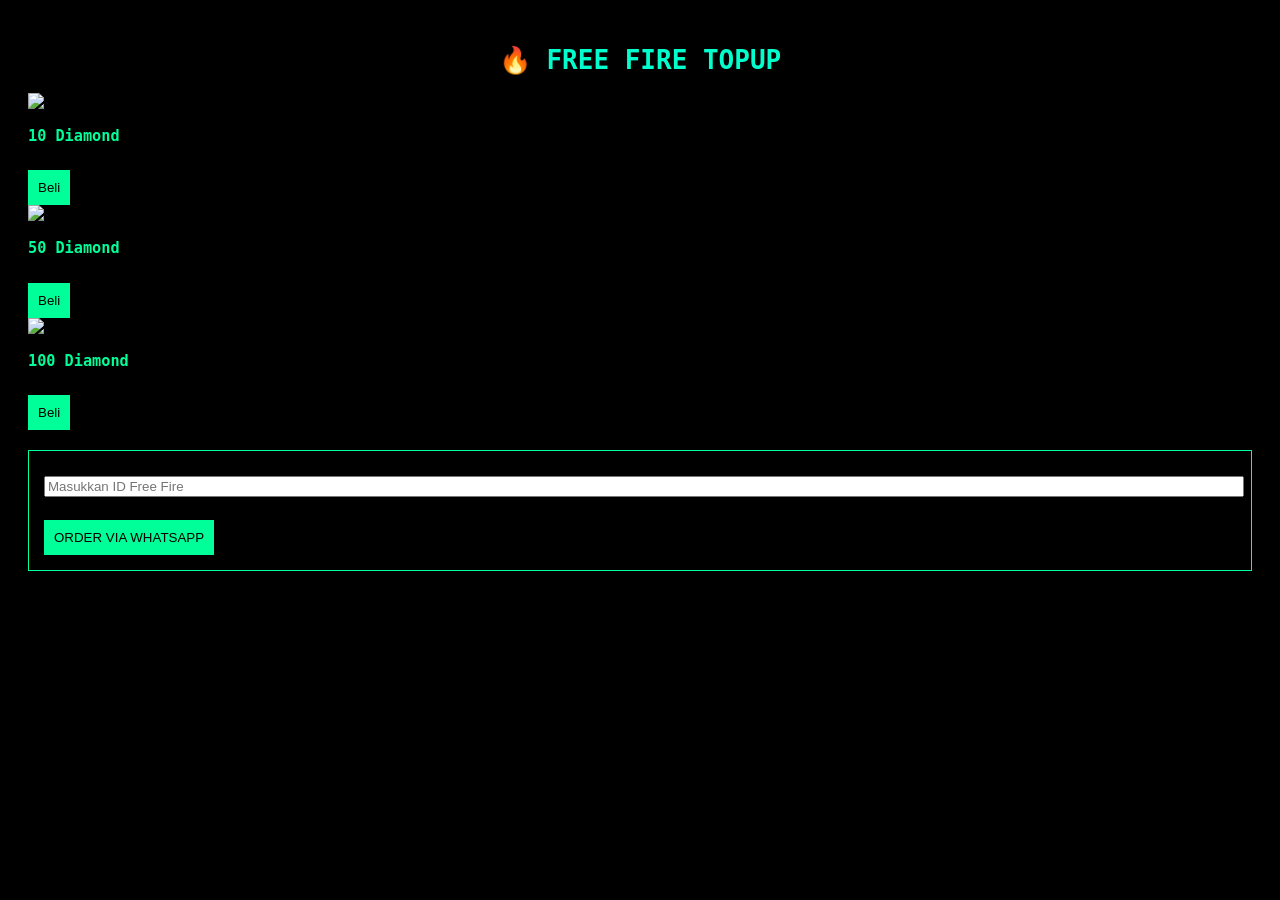
==== ff.html @ 43ea6a09 "Create ff.html" ====
<!DOCTYPE html>
<html>
<head>
  <title>Free Fire Topup</title>
  <link rel="stylesheet" href="styles/style.css">
</head>
<body>

<h1>🔥 FREE FIRE TOPUP</h1>

<div class="grid">

  <div class="product-card">
    <img src="assets/item1.jpg">
    <h3>10 Diamond</h3>
    <button onclick="buy('Free Fire','10 Diamond')">Beli</button>
  </div>

  <div class="product-card">
    <img src="assets/item2.jpg">
    <h3>50 Diamond</h3>
    <button onclick="buy('Free Fire','50 Diamond')">Beli</button>
  </div>

  <div class="product-card">
    <img src="assets/item3.jpg">
    <h3>100 Diamond</h3>
    <button onclick="buy('Free Fire','100 Diamond')">Beli</button>
  </div>

</div>

<div class="card">
  <input type="text" id="userId" placeholder="Masukkan ID Free Fire">
  <p id="selectedItem"></p>
  <button onclick="order()">ORDER VIA WHATSAPP</button>
</div>

<script src="js/main.js"></script>
</body>
</html>
---- styles/style.css ----
body {
  background: black;
  color: #00ff99;
  font-family: monospace;
  padding: 20px;
}

h1 {
  text-align: center;
  color: #00ffcc;
}

.card {
  border: 1px solid #00ff99;
  padding: 15px;
  margin: 20px 0;
}

input {
  width: 100%;
  margin-top: 10px;
}

button {
  background: #00ff99;
  border: none;
  padding: 10px;
  margin-top: 10px;
  cursor: pointer;
}

.progress-bar {
  width: 100%;
  height: 10px;
  border: 1px solid #00ff99;
  margin-top: 10px;
}

#progress {
  height: 100%;
  width: 0%;
  background: #00ff99;
}

.privacy {
  color: yellow;
  margin-top: 10px;
}
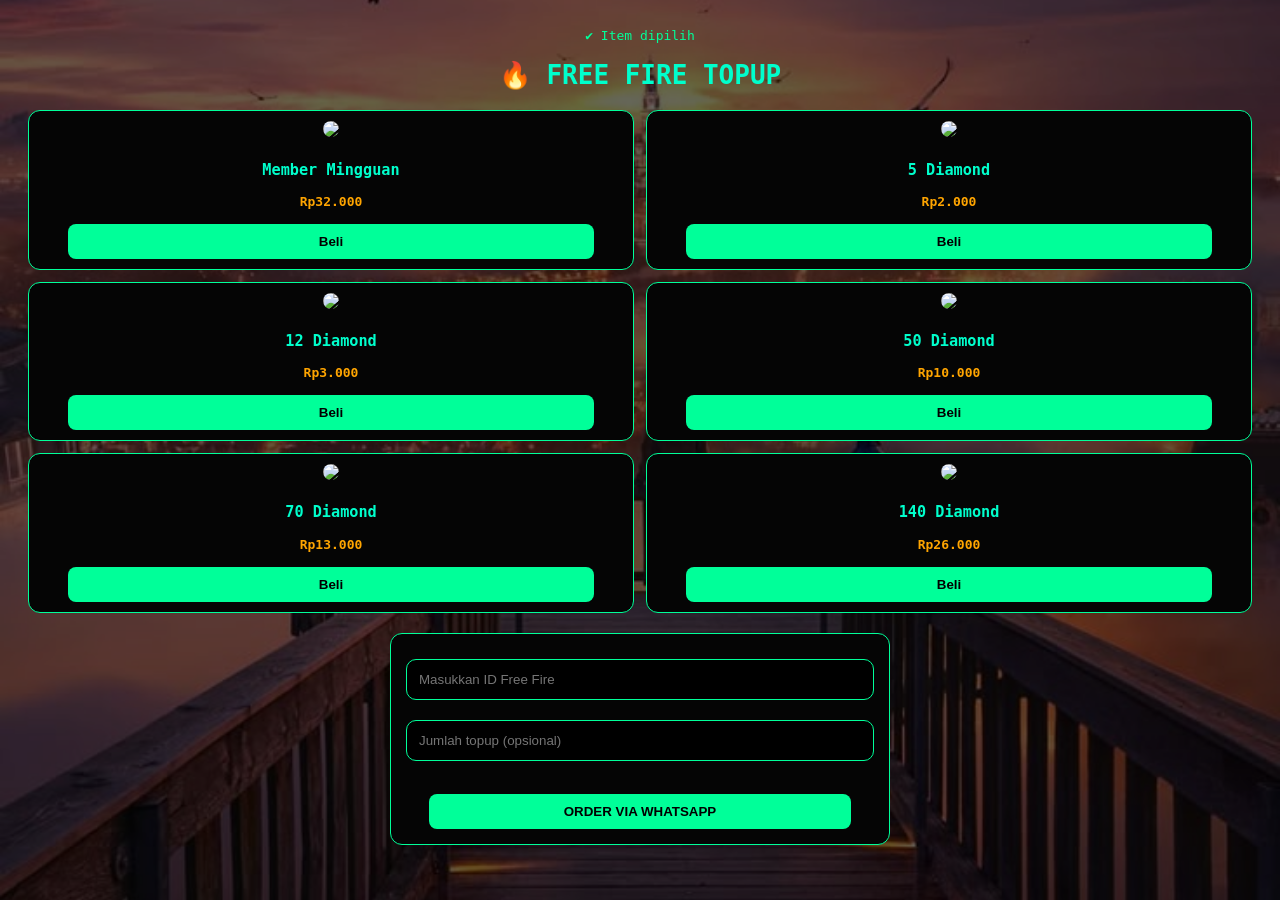
==== commit c7a3dce0: "Add files via upload" ====
--- a/ff.html
+++ b/ff.html
@@ -1,41 +1,71 @@
 <!DOCTYPE html>
 <html>
 <head>
-  <title>Free Fire Topup</title>
+  <title>Topup Free Fire Murah | Diamond FF Cepat</title>
+  <meta name="description" content="Topup Free Fire murah dan cepat. Diamond FF harga terbaik proses cepat via WhatsApp.">
   <link rel="stylesheet" href="styles/style.css">
+  <meta name="viewport" content="width=device-width, initial-scale=1.0">
 </head>
-<body>
-
+<body data-game="ff">
+<div id="notif">✔ Item dipilih</div>
 <h1>🔥 FREE FIRE TOPUP</h1>
 
 <div class="grid">
 
+  <!-- WDP / MEMBER -->
+  <div class="product-card">
+    <img src="assets/wdp.jpg">
+    <h3>Member Mingguan</h3>
+    <p class="price">Rp32.000</p>
+    <button onclick="buy('Free Fire','Member Mingguan - Rp32.000')">Beli</button>
+  </div>
+
+  <!-- DIAMOND -->
   <div class="product-card">
     <img src="assets/item1.jpg">
-    <h3>10 Diamond</h3>
-    <button onclick="buy('Free Fire','10 Diamond')">Beli</button>
+    <h3>5 Diamond</h3>
+    <p class="price">Rp2.000</p>
+    <button onclick="buy('Free Fire','5 Diamond - Rp2.000')">Beli</button>
   </div>
 
   <div class="product-card">
     <img src="assets/item2.jpg">
-    <h3>50 Diamond</h3>
-    <button onclick="buy('Free Fire','50 Diamond')">Beli</button>
+    <h3>12 Diamond</h3>
+    <p class="price">Rp3.000</p>
+    <button onclick="buy('Free Fire','12 Diamond - Rp3.000')">Beli</button>
   </div>
 
   <div class="product-card">
     <img src="assets/item3.jpg">
-    <h3>100 Diamond</h3>
-    <button onclick="buy('Free Fire','100 Diamond')">Beli</button>
+    <h3>50 Diamond</h3>
+    <p class="price">Rp10.000</p>
+    <button onclick="buy('Free Fire','50 Diamond - Rp10.000')">Beli</button>
+  </div>
+
+  <div class="product-card">
+    <img src="assets/item1.jpg">
+    <h3>70 Diamond</h3>
+    <p class="price">Rp13.000</p>
+    <button onclick="buy('Free Fire','70 Diamond - Rp13.000')">Beli</button>
+  </div>
+
+  <div class="product-card">
+    <img src="assets/item2.jpg">
+    <h3>140 Diamond</h3>
+    <p class="price">Rp26.000</p>
+    <button onclick="buy('Free Fire','140 Diamond - Rp26.000')">Beli</button>
   </div>
 
 </div>
 
-<div class="card">
+<div class="card" id="orderForm">
   <input type="text" id="userId" placeholder="Masukkan ID Free Fire">
+  <input type="number" id="qty" placeholder="Jumlah topup (opsional)">
   <p id="selectedItem"></p>
   <button onclick="order()">ORDER VIA WHATSAPP</button>
 </div>
 
 <script src="js/main.js"></script>
+<audio id="clickSound" src="assets/click.wav"></audio>
 </body>
-</html>
+</html>
--- a/styles/style.css
+++ b/styles/style.css
@@ -1,48 +1,177 @@
 body {
+  background: url('../assets/bg.jpg') no-repeat center center fixed;
+  background-size: cover;
+  color: #00ff99;
+  font-family: monospace;
+  text-align: center;
+  padding: 20px;
+  position: relative;
+}
+
+body::before {
+  content: "";
+  position: fixed;
+  top: 0;
+  left: 0;
+  width: 100%;
+  height: 100%;
+  background: rgba(0, 0, 0, 0.6);
+  z-index: -1;
+}
+
+/* BANNER */
+.banner {
+  width: 100%;
+  max-height: 200px;
+  object-fit: cover;
+  border-radius: 10px;
+  border: 1px solid #00ff99;
+  margin-bottom: 20px;
+}
+
+/* GRID GAME MENU */
+.menu-grid {
+  display: grid;
+  grid-template-columns: repeat(3, 1fr);
+  gap: 12px;
+  margin-top: 20px;
+}
+
+.menu-card {
+  border: 1px solid #00ff99;
+  border-radius: 12px;
+  padding: 10px;
+  cursor: pointer;
+  transition: 0.2s;
+  background: #050505;
+}
+
+.menu-card:hover {
+  transform: scale(1.05);
+  border-color: #00ffaa;
+}
+
+.menu-card img {
+  width: 100%;
+  border-radius: 10px;
+}
+
+/* PRODUCT GRID */
+.grid {
+  display: grid;
+  grid-template-columns: repeat(2, 1fr);
+  gap: 12px;
+  margin-top: 20px;
+}
+
+.product-card {
+  border: 1px solid #00ff99;
+  border-radius: 12px;
+  padding: 10px;
+  background: #050505;
+  transition: 0.2s;
+}
+
+.product-card:hover {
+  transform: scale(1.03);
+  border-color: #00ffaa;
+}
+
+.product-card img {
+  width: 100%;
+  border-radius: 10px;
+  margin-bottom: 5px;
+}
+
+/* FORM CARD */
+.card {
+  width: 100%;
+  max-width: 500px;
+  margin: auto;
+  overflow: hidden; /* penting */
+  border: 1px solid #00ff99;
+  padding: 15px;
+  margin-top: 20px;
+  border-radius: 12px;
+  background: #050505;
+}
+
+/* INPUT */
+input {
+  width: 100%;
+  max-width: 100%;
+  padding: 12px;
+  margin: 10px 0;
+  border-radius: 10px;
+  border: 1px solid #00ff99;
+  margin-top: 10px;
   background: black;
   color: #00ff99;
-  font-family: monospace;
-  padding: 20px;
 }
 
-h1 {
-  text-align: center;
-  color: #00ffcc;
-}
-
-.card {
-  border: 1px solid #00ff99;
-  padding: 15px;
-  margin: 20px 0;
-}
-
-input {
-  width: 100%;
-  margin-top: 10px;
-}
-
+/* BUTTON */
 button {
   background: #00ff99;
   border: none;
   padding: 10px;
   margin-top: 10px;
   cursor: pointer;
+  font-weight: bold;
+  width: 90%;
+  border-radius: 8px;
+  transition: 0.2s;
 }
 
-.progress-bar {
-  width: 100%;
-  height: 10px;
-  border: 1px solid #00ff99;
-  margin-top: 10px;
+button:hover {
+  background: #00ffaa;
+  transform: scale(1.02);
 }
 
-#progress {
-  height: 100%;
-  width: 0%;
-  background: #00ff99;
+/* TEXT */
+h1, h2, h3 {
+  color: #00ffcc;
 }
 
-.privacy {
-  color: yellow;
-  margin-top: 10px;
+.price {
+  color: orange;
+  font-weight: bold;
+  margin: 5px 0;
 }
+
+/* MOBILE RESPONSIVE */
+@media (max-width: 768px) {
+  .card {
+    padding: 15px;
+  }
+  .grid {
+    grid-template-columns: 1fr;
+  }
+
+  .menu-grid {
+    grid-template-columns: 1fr;
+  }
+
+  .product-card {
+    padding: 15px;
+  }
+
+  button {
+    width: 100%;
+    font-size: 16px;
+    padding: 14px;
+  }
+
+  input {
+    width: 100%;
+    font-size: 16px;
+    padding: 12px;
+  }
+
+  h1 {
+    font-size: 20px;
+  }
+}
+
+* {
+  box-sizing: border-box;
+}
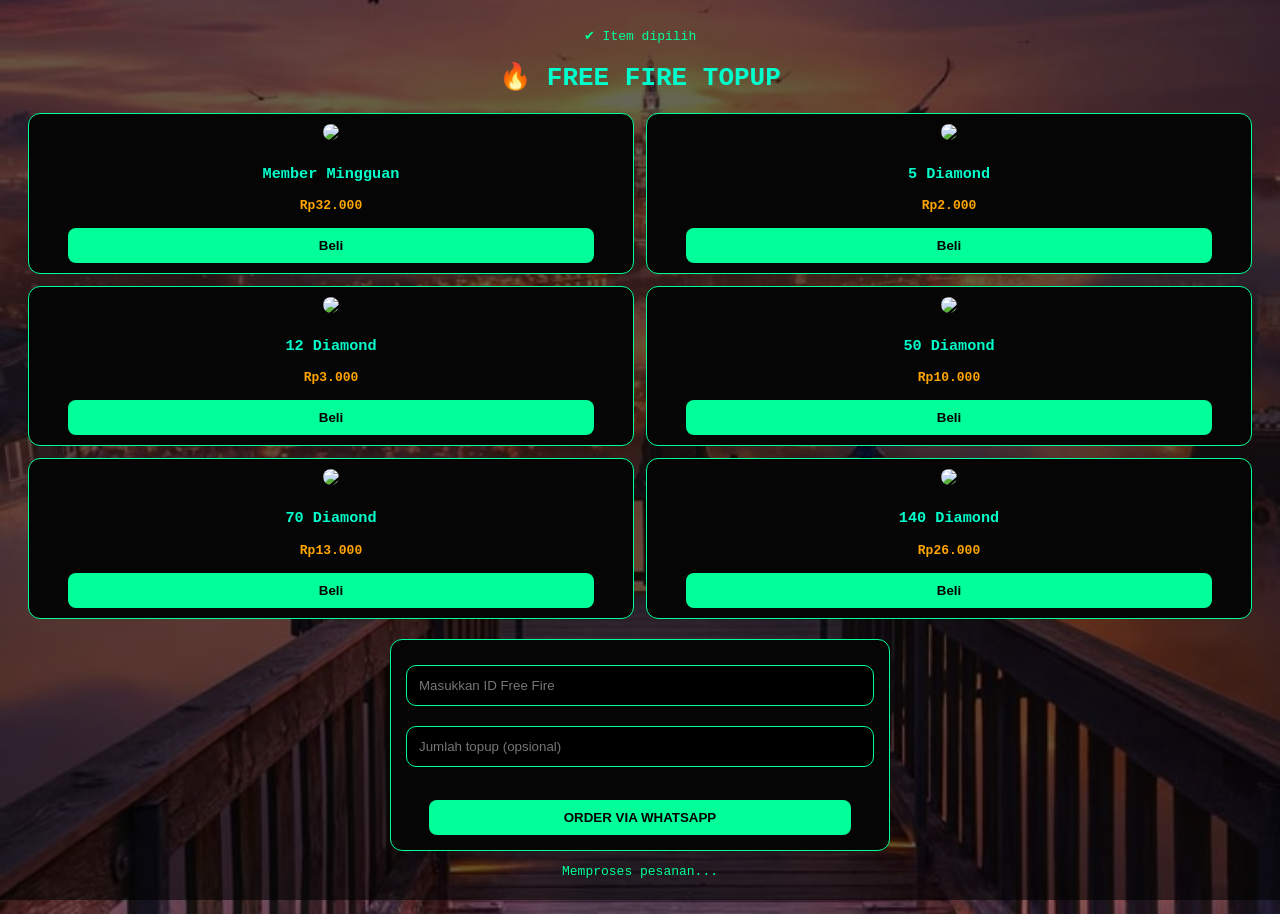
==== commit 89c33f3c: "Add files via upload" ====
--- a/ff.html
+++ b/ff.html
@@ -67,5 +67,9 @@
 
 <script src="js/main.js"></script>
 <audio id="clickSound" src="assets/click.wav"></audio>
+<div id="loading">
+  <div class="loader"></div>
+  <p>Memproses pesanan...</p>
+</div>
 </body>
 </html>
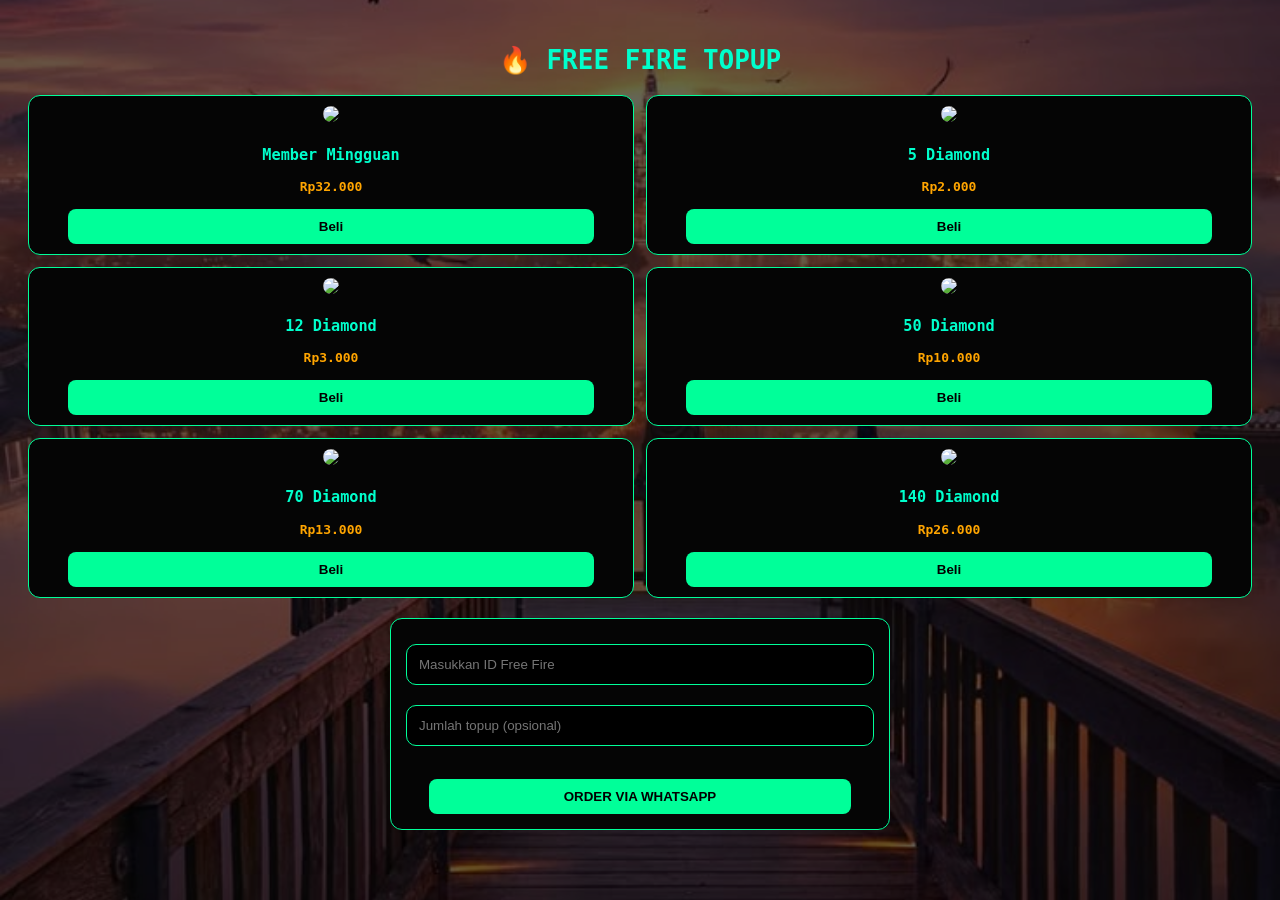
==== commit 3e54bb9f: "Add files via upload" ====
--- a/ff.html
+++ b/ff.html
@@ -69,7 +69,6 @@
 <audio id="clickSound" src="assets/click.wav"></audio>
 <div id="loading">
   <div class="loader"></div>
-  <p>Memproses pesanan...</p>
 </div>
 </body>
 </html>
--- a/styles/style.css
+++ b/styles/style.css
@@ -174,4 +174,56 @@
 
 * {
   box-sizing: border-box;
+}
+/* NOTIFICATION */
+#notif {
+  position: fixed;
+  bottom: 20px;
+  left: 50%;
+  transform: translateX(-50%) translateY(50px);
+  background: #00ff99;
+  color: black;
+  padding: 12px 20px;
+  border-radius: 10px;
+  font-weight: bold;
+  opacity: 0;
+  transition: all 0.4s ease;
+  z-index: 999;
+}
+
+/* MUNCUL */
+#notif.show {
+  opacity: 1;
+  transform: translateX(-50%) translateY(0);
+}
+/* LOADING OVERLAY */
+#loading {
+  position: fixed;
+  top: 0;
+  left: 0;
+  width: 100%;
+  height: 100%;
+  background: rgba(0,0,0,0.9);
+  display: none;
+  justify-content: center;
+  align-items: center;
+  flex-direction: column;
+  color: #00ff99;
+  z-index: 9999;
+}
+
+/* SPINNER */
+.loader {
+  border: 5px solid #222;
+  border-top: 5px solid #00ff99;
+  border-radius: 50%;
+  width: 50px;
+  height: 50px;
+  animation: spin 1s linear infinite;
+  margin-bottom: 15px;
+}
+
+@keyframes spin {
+  0% { transform: rotate(0deg); }
+  100% { transform: rotate(360deg); }
 }
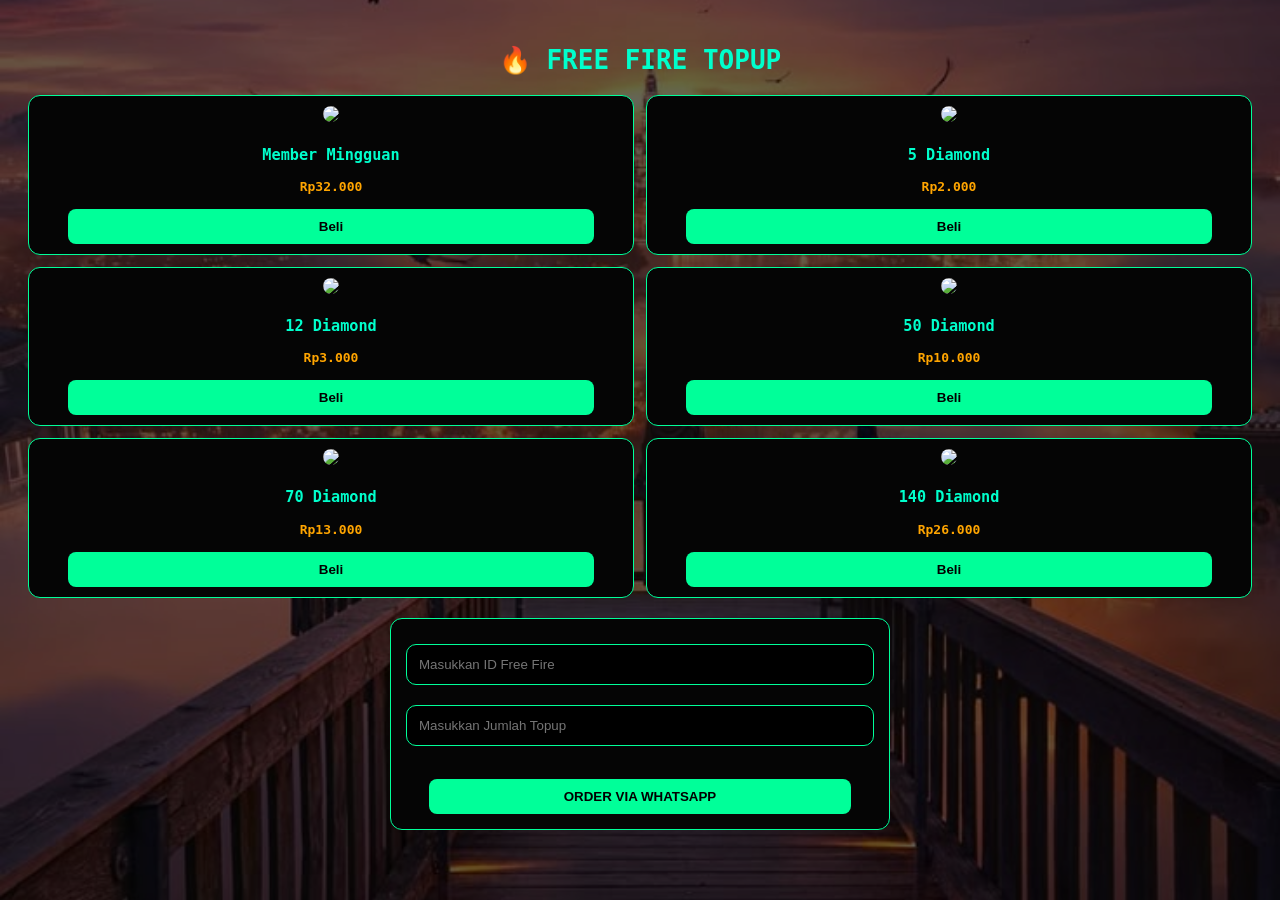
==== commit 82d38883: "Add files via upload" ====
--- a/ff.html
+++ b/ff.html
@@ -60,7 +60,7 @@
 
 <div class="card" id="orderForm">
   <input type="text" id="userId" placeholder="Masukkan ID Free Fire">
-  <input type="number" id="qty" placeholder="Jumlah topup (opsional)">
+  <input type="text" id="qty" inputmode="numeric" pattern="[0-9]*" placeholder="Masukkan Jumlah Topup">
   <p id="selectedItem"></p>
   <button onclick="order()">ORDER VIA WHATSAPP</button>
 </div>
@@ -69,6 +69,7 @@
 <audio id="clickSound" src="assets/click.wav"></audio>
 <div id="loading">
   <div class="loader"></div>
+  <p>Memproses pesanan...</p>
 </div>
 </body>
 </html>
